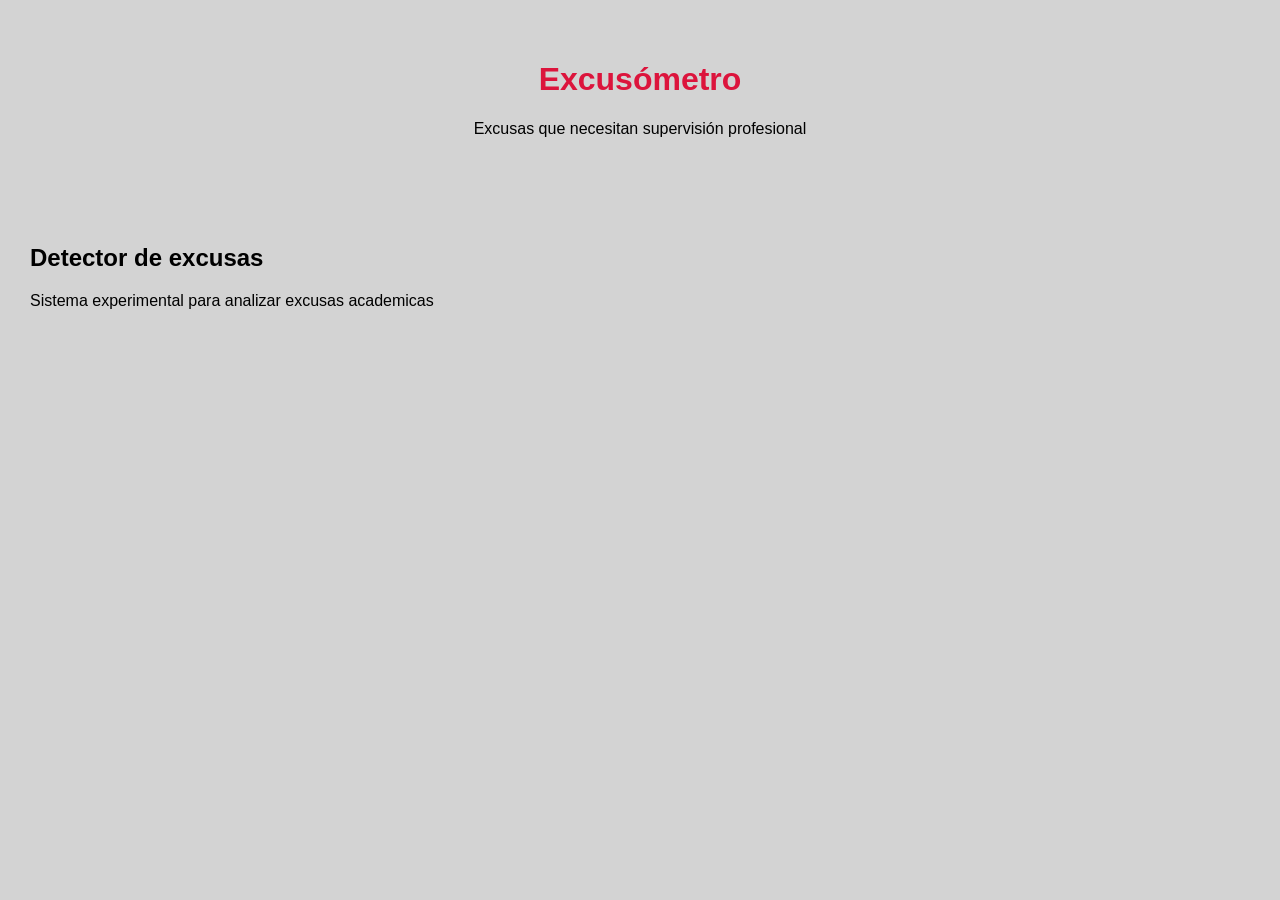
==== index.html @ a3e0cbfa "Inicio proyecto" ====
<!DOCTYPE html>
<html lang="en">
<head>
    <meta charset="UTF-8">
    <meta name="viewport" content="width=device-width, initial-scale=1.0">
    <link rel="stylesheet" href="estilos.css">
    <title>Excusómetro</title>
</head>
<body>
    <header>
    <h1>Excusómetro</h1>
    <p>Excusas que necesitan supervisión profesional</p>
    </header>

    <main>
        <h2>Detector de excusas</h2>
        <p>Sistema experimental para analizar excusas academicas</p>
    </main>
</body>

</html>
---- estilos.css ----
body{
    margin: 0;
    background-color: lightgray;
    font-family: Verdana, Geneva, Tahoma, sans-serif;
}

h1{
    color: crimson;
}

header{
    padding: 40px;
    text-align: center;
}

main{
    padding: 30px
}
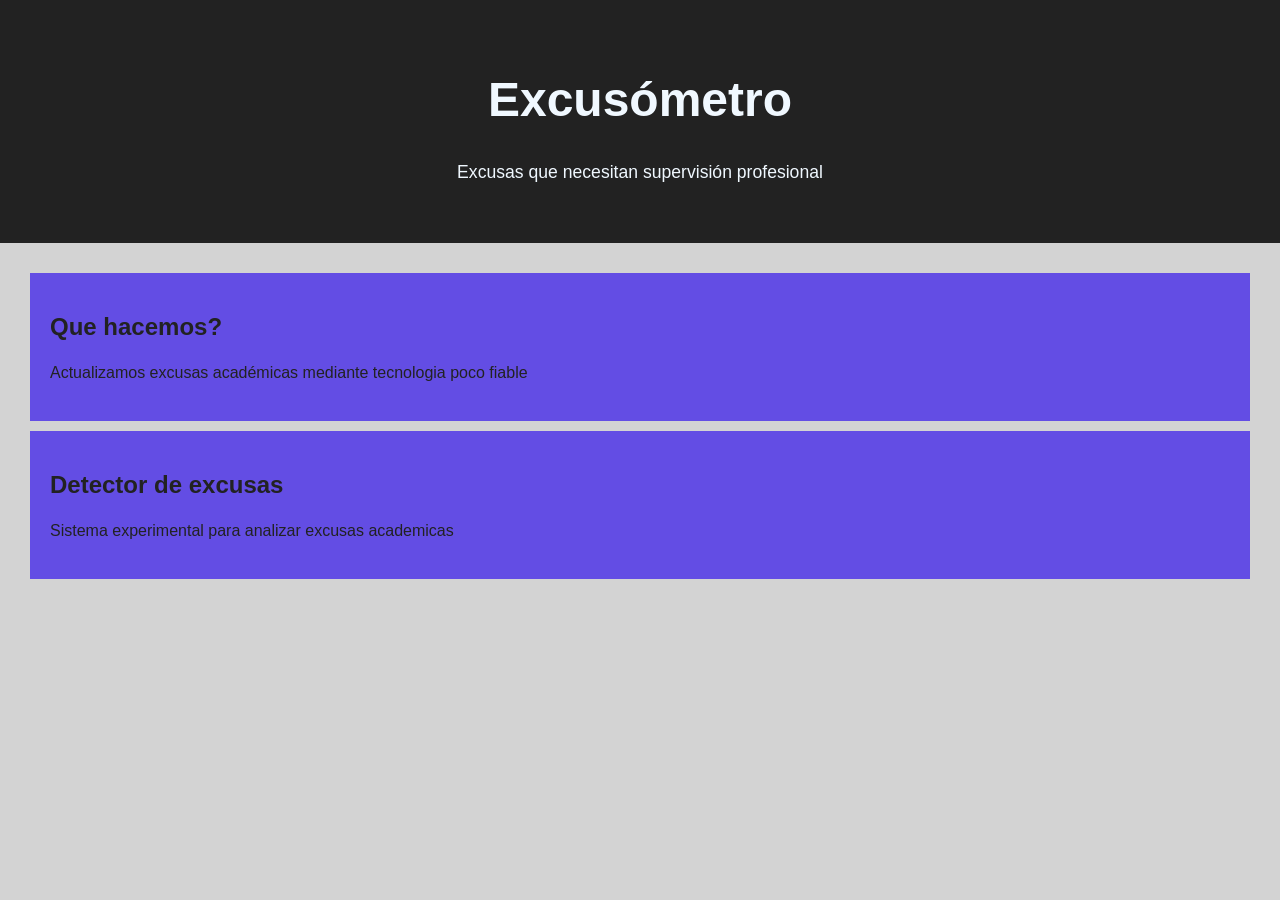
==== commit e7b3df71: "Actualització 21/09" ====
--- a/index.html
+++ b/index.html
@@ -3,9 +3,13 @@
 <head>
     <meta charset="UTF-8">
     <meta name="viewport" content="width=device-width, initial-scale=1.0">
+    <meta name="description" content="Sistema experimental de para detectar excusas de alumnos">
+    <meta name="keywords" content="excusas, estudiantes, detector, excusómetro">
+    <link rel="shortcut icon" href="Imagenes/android-brands-solid-full.svg" type="image/x-icon">
     <link rel="stylesheet" href="estilos.css">
     <title>Excusómetro</title>
 </head>
+
 <body>
     <header>
     <h1>Excusómetro</h1>
@@ -13,8 +17,14 @@
     </header>
 
     <main>
-        <h2>Detector de excusas</h2>
-        <p>Sistema experimental para analizar excusas academicas</p>
+        <section>
+            <h2>Que hacemos?</h2>
+            <p>Actualizamos excusas académicas mediante tecnologia poco fiable </p>
+        </section>
+        <section>
+            <h2>Detector de excusas</h2>
+            <p>Sistema experimental para analizar excusas academicas</p>
+        </section>
     </main>
 </body>
 
--- a/estilos.css
+++ b/estilos.css
@@ -2,17 +2,44 @@
     margin: 0;
     background-color: lightgray;
     font-family: Verdana, Geneva, Tahoma, sans-serif;
+    color: #222
 }
 
 h1{
-    color: crimson;
+    font-size: 3em;
+}
+
+p{
+    line-height: 1.5;
+}
+
+header p{
+    font-size: 1.1em;
+}
+
+h2{
+    font-size: 1.5em;
 }
 
 header{
     padding: 40px;
     text-align: center;
+    background-color: #222;
+    color: aliceblue;
 }
 
 main{
-    padding: 30px
+    padding: 30px;
+    margin: 0 auto;
+}
+
+section{
+    margin-bottom: 10px;
+    padding: 20px;
+    background-color: #3212ecb0;
+}
+
+footer{
+    padding: 20px;
+    text-align: center;
 }
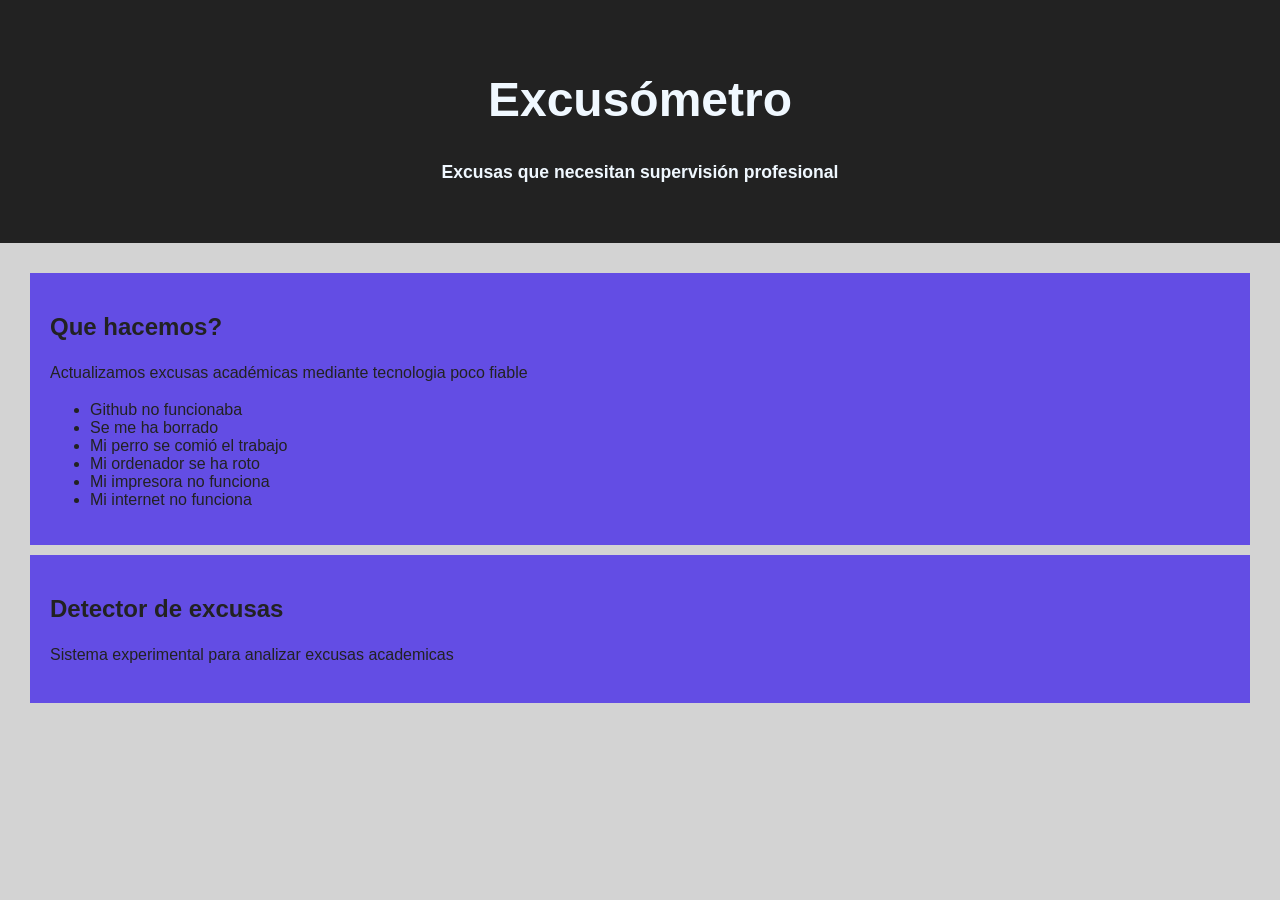
==== commit 7c387178: "Actualizacion 05/10" ====
--- a/index.html
+++ b/index.html
@@ -20,6 +20,14 @@
         <section>
             <h2>Que hacemos?</h2>
             <p>Actualizamos excusas académicas mediante tecnologia poco fiable </p>
+            <ul>
+                <li>Github no funcionaba</li>
+                <li>Se me ha borrado</li>
+                <li>Mi perro se comió el trabajo</li>
+                <li>Mi ordenador se ha roto</li>
+                <li>Mi impresora no funciona</li>
+                <li>Mi internet no funciona</li>
+            </ul>
         </section>
         <section>
             <h2>Detector de excusas</h2>
--- a/estilos.css
+++ b/estilos.css
@@ -1,3 +1,5 @@
+@import url('https://fonts.googleapis.com/css2?family=Montserrat:ital,wght@0,100..900;1,100..900&display=swap');
+
 body{
     margin: 0;
     background-color: lightgray;
@@ -15,6 +17,7 @@
 
 header p{
     font-size: 1.1em;
+    font-weight: bold;
 }
 
 h2{
@@ -30,7 +33,7 @@
 
 main{
     padding: 30px;
-    margin: 0 auto;
+    margin: auto;
 }
 
 section{
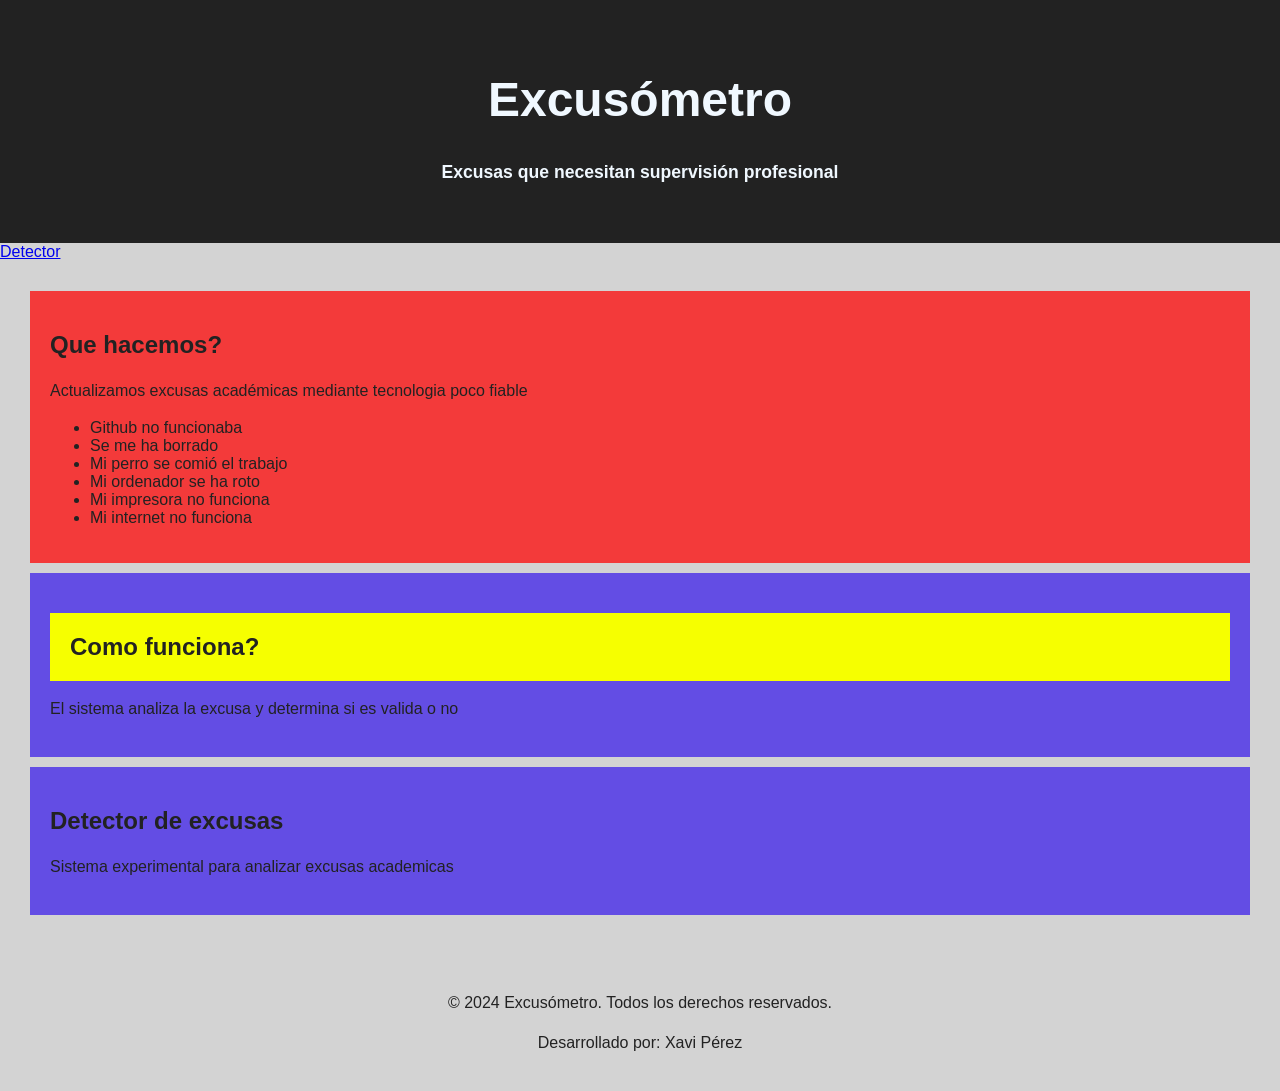
==== commit 41e4f342: "actualizacion 05/10" ====
--- a/index.html
+++ b/index.html
@@ -15,10 +15,12 @@
     <h1>Excusómetro</h1>
     <p>Excusas que necesitan supervisión profesional</p>
     </header>
-
+    <nav>
+        <a href="#">Detector</a>
+    </nav>
     <main>
-        <section>
-            <h2>Que hacemos?</h2>
+        <section class="como">
+            <h2 >Que hacemos?</h2>
             <p>Actualizamos excusas académicas mediante tecnologia poco fiable </p>
             <ul>
                 <li>Github no funcionaba</li>
@@ -30,10 +32,18 @@
             </ul>
         </section>
         <section>
+            <h2 id="como-funciona">Como funciona?</h2>
+            <p>El sistema analiza la excusa y determina si es valida o no</p>
+        </section>
+        <section>
             <h2>Detector de excusas</h2>
             <p>Sistema experimental para analizar excusas academicas</p>
         </section>
     </main>
+    <footer>
+        <p>© 2024 Excusómetro. Todos los derechos reservados.</p>
+        <p>Desarrollado por: Xavi Pérez</p>
+    </footer>
 </body>
 
 </html>
--- a/estilos.css
+++ b/estilos.css
@@ -36,6 +36,18 @@
     margin: auto;
 }
 
+.como{
+    background-color: #ff0606bd;
+    padding: 20px;
+    margin-bottom: 10px;
+}
+
+#como-funciona{
+    background-color: #f6ff00;
+    padding: 20px;
+    margin-bottom: 10px;
+}
+
 section{
     margin-bottom: 10px;
     padding: 20px;
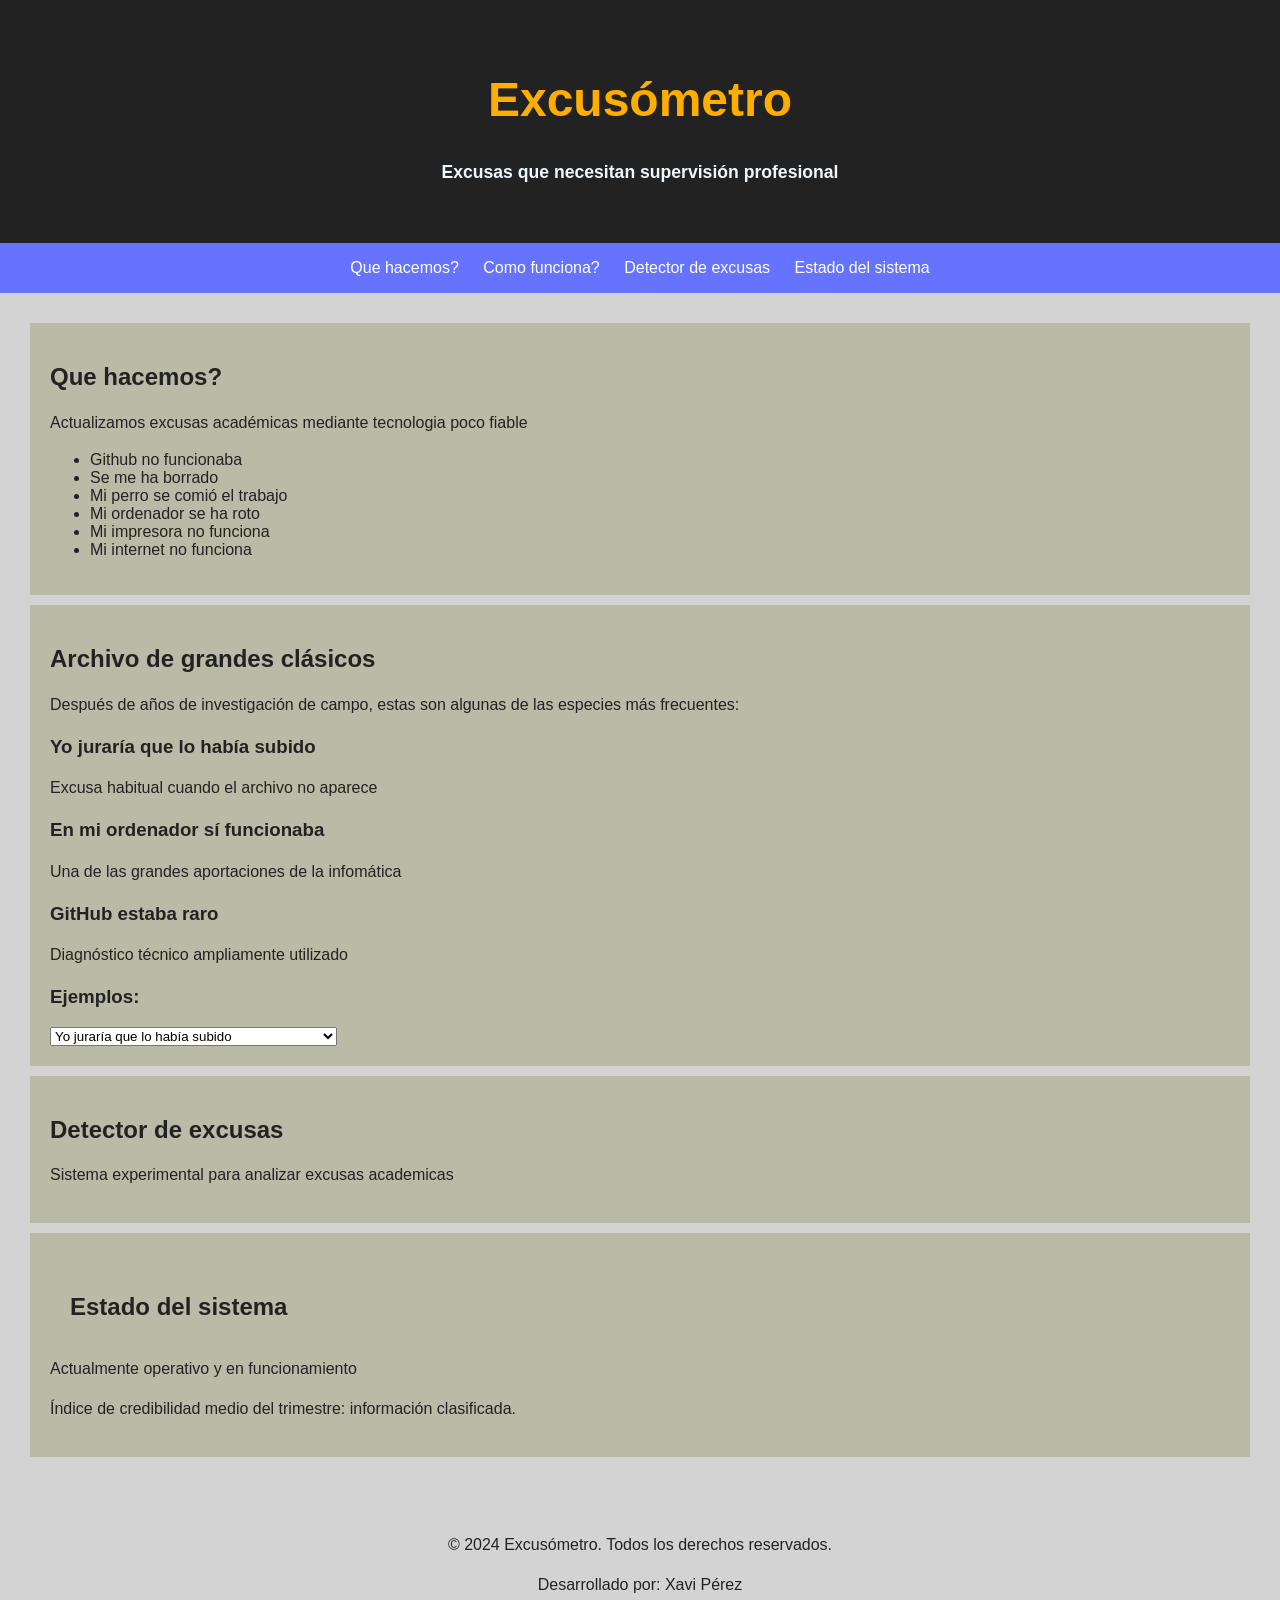
==== commit eb9ee981: "Actualizacion 19/10/2026" ====
--- a/index.html
+++ b/index.html
@@ -12,14 +12,17 @@
 
 <body>
     <header>
-    <h1>Excusómetro</h1>
+    <h1 id="titulo">Excusómetro</h1>
     <p>Excusas que necesitan supervisión profesional</p>
     </header>
     <nav>
-        <a href="#">Detector</a>
+        <a href="#que hacemos?">Que hacemos?</a>
+        <a href="#valorar-excusas">Como funciona?</a>
+        <a href="#detector-excusas">Detector de excusas</a>
+        <a href="#estado">Estado del sistema</a>
     </nav>
     <main>
-        <section class="como">
+        <section class="como"; id="que hacemos?">
             <h2 >Que hacemos?</h2>
             <p>Actualizamos excusas académicas mediante tecnologia poco fiable </p>
             <ul>
@@ -31,13 +34,44 @@
                 <li>Mi internet no funciona</li>
             </ul>
         </section>
-        <section>
-            <h2 id="como-funciona">Como funciona?</h2>
-            <p>El sistema analiza la excusa y determina si es valida o no</p>
+        <section class="como" id="valorar-excusas">
+            <h2>Archivo de grandes clásicos</h2>
+
+            <p>
+                Después de años de investigación de campo, estas son algunas de las
+                especies más frecuentes:
+            </p>
+
+            <article class="excusa">
+                <h3>Yo juraría que lo había subido</h3>
+                <p>Excusa habitual cuando el archivo no aparece </p>
+            </article>
+            <article class="excusa">
+                <h3>En mi ordenador sí funcionaba</h3>
+                <p>Una de las grandes aportaciones de la infomática</p>
+            </article>
+            <article class="excusa">
+                <h3>GitHub estaba raro</h3>
+                <p>Diagnóstico técnico ampliamente utilizado </p>
+            </article>
+            <h3 id="ejemplos">Ejemplos:</h3>
+<select id="excusa">
+    <option value="yo-juraria">Yo juraría que lo había subido</option>
+    <option value="en-mi-ordenador">En mi ordenador sí funcionaba</option>
+    <option value="github-raro">GitHub estaba raro</option>
+    <option value="pensaba-para-la-semana-que-viene">Pensaba que era para la semana que viene</option>
+    <option value="lo-tenia-hecho">Lo tenía hecho, pero no encuentro el archivo</option>
+</select>
+
         </section>
-        <section>
+        <section id="detector-excusas">
             <h2>Detector de excusas</h2>
             <p>Sistema experimental para analizar excusas academicas</p>
+        </section>
+        <section id="estado">
+            <h2 id="estado-2">Estado del sistema</h2>
+            <p>Actualmente operativo y en funcionamiento</p>
+            <p>Índice de credibilidad medio del trimestre: información clasificada.</p>
         </section>
     </main>
     <footer>
--- a/estilos.css
+++ b/estilos.css
@@ -1,5 +1,7 @@
 @import url('https://fonts.googleapis.com/css2?family=Montserrat:ital,wght@0,100..900;1,100..900&display=swap');
-
+#titulo{
+color: #ffae00; 
+}
 body{
     margin: 0;
     background-color: lightgray;
@@ -36,22 +38,48 @@
     margin: auto;
 }
 
+nav{
+    background-color: #6673ff;
+    padding: 16px;
+    text-align: center;
+}
+
+nav a{
+    color: white;
+    text-decoration: none;
+    margin: 0 10px;
+}
+
+nav a:hover{
+    color: rgb(254, 248, 65);
+}
 .como{
-    background-color: #ff0606bd;
+    background-color: #babba7;
     padding: 20px;
     margin-bottom: 10px;
 }
 
 #como-funciona{
-    background-color: #f6ff00;
+    background-color: #babba7;
     padding: 20px;
     margin-bottom: 10px;
 }
 
+#estado{
+    background-color: #babba7;
+    padding: 20px;
+    margin-bottom: 10px;
+}
+
+#estado-2{
+    background-color: #babba7;
+    padding: 20px;
+    margin-bottom: 10px;
+}
 section{
     margin-bottom: 10px;
     padding: 20px;
-    background-color: #3212ecb0;
+    background-color: #babba7;
 }
 
 footer{
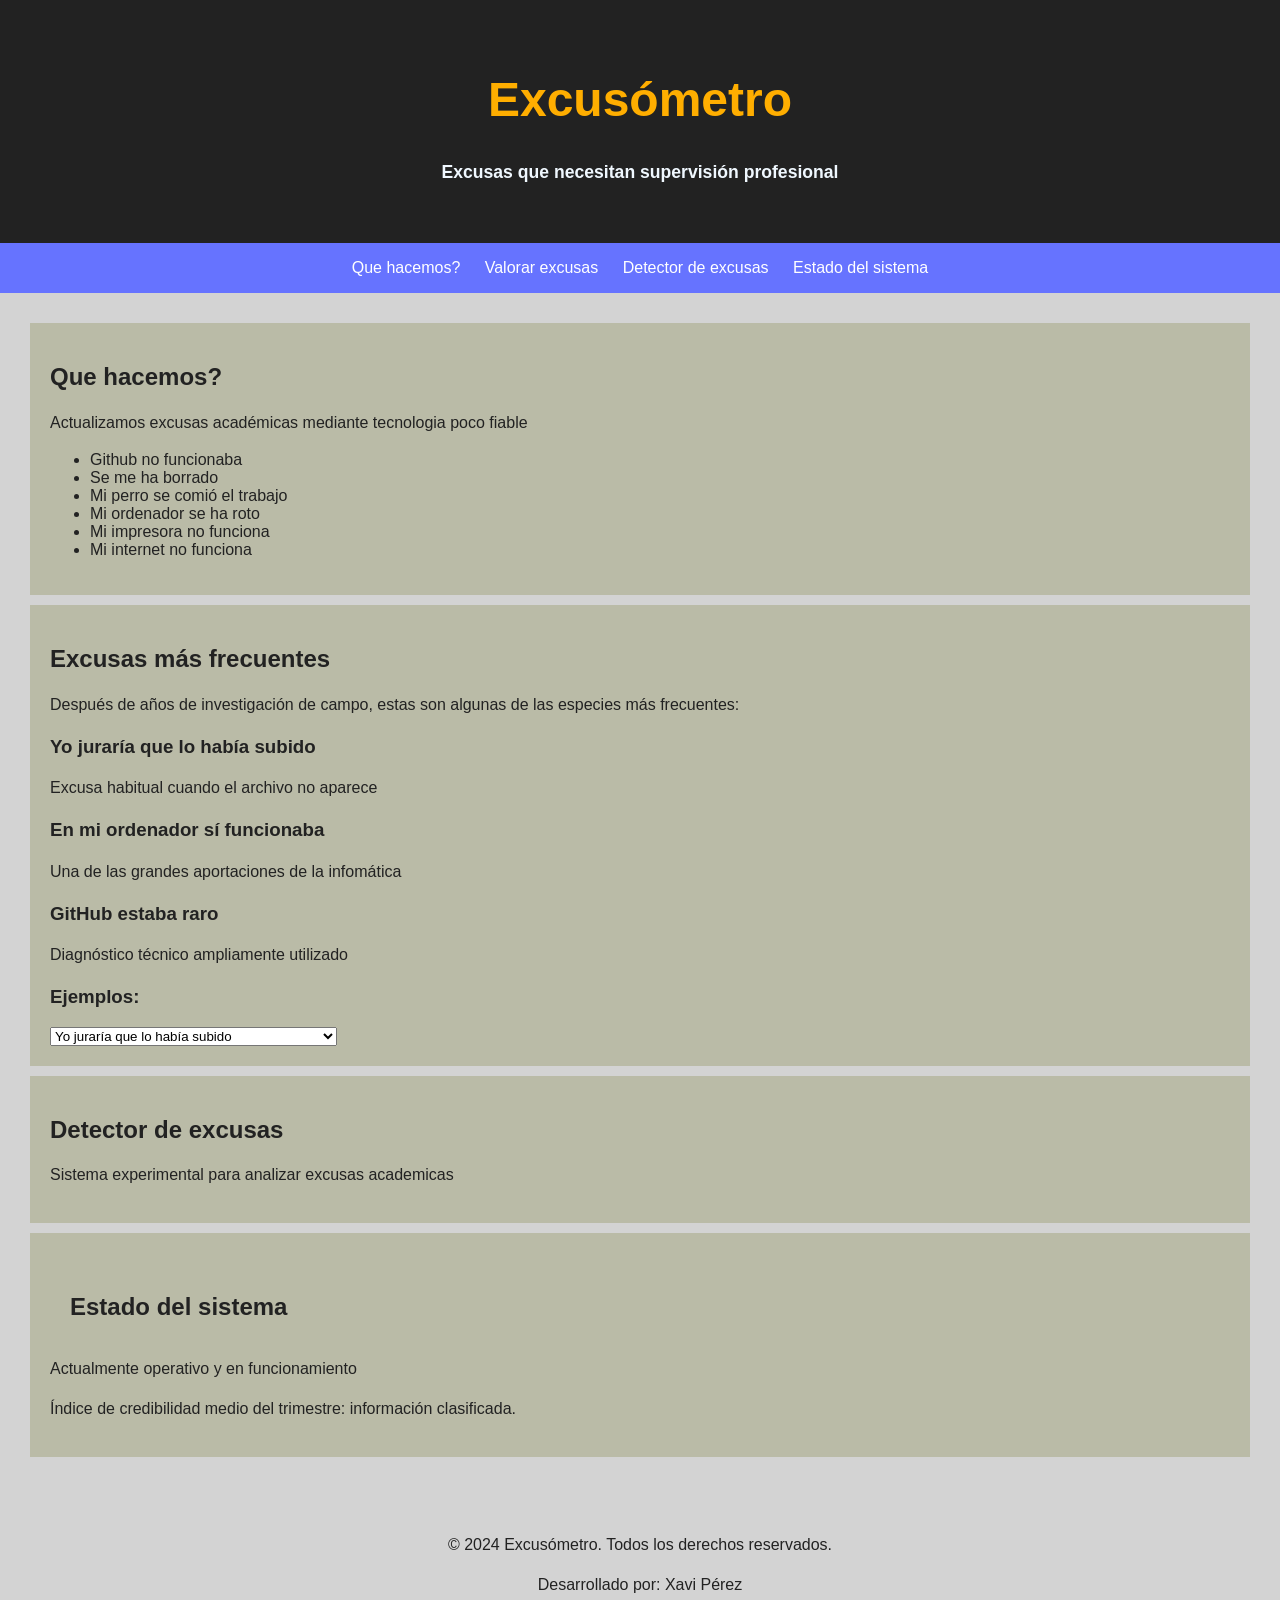
==== commit db0753f9: "Actualizacion 20/10" ====
--- a/index.html
+++ b/index.html
@@ -17,7 +17,7 @@
     </header>
     <nav>
         <a href="#que hacemos?">Que hacemos?</a>
-        <a href="#valorar-excusas">Como funciona?</a>
+        <a href="#valorar-excusas">Valorar excusas</a>
         <a href="#detector-excusas">Detector de excusas</a>
         <a href="#estado">Estado del sistema</a>
     </nav>
@@ -35,7 +35,7 @@
             </ul>
         </section>
         <section class="como" id="valorar-excusas">
-            <h2>Archivo de grandes clásicos</h2>
+            <h2>Excusas más frecuentes</h2>
 
             <p>
                 Después de años de investigación de campo, estas son algunas de las
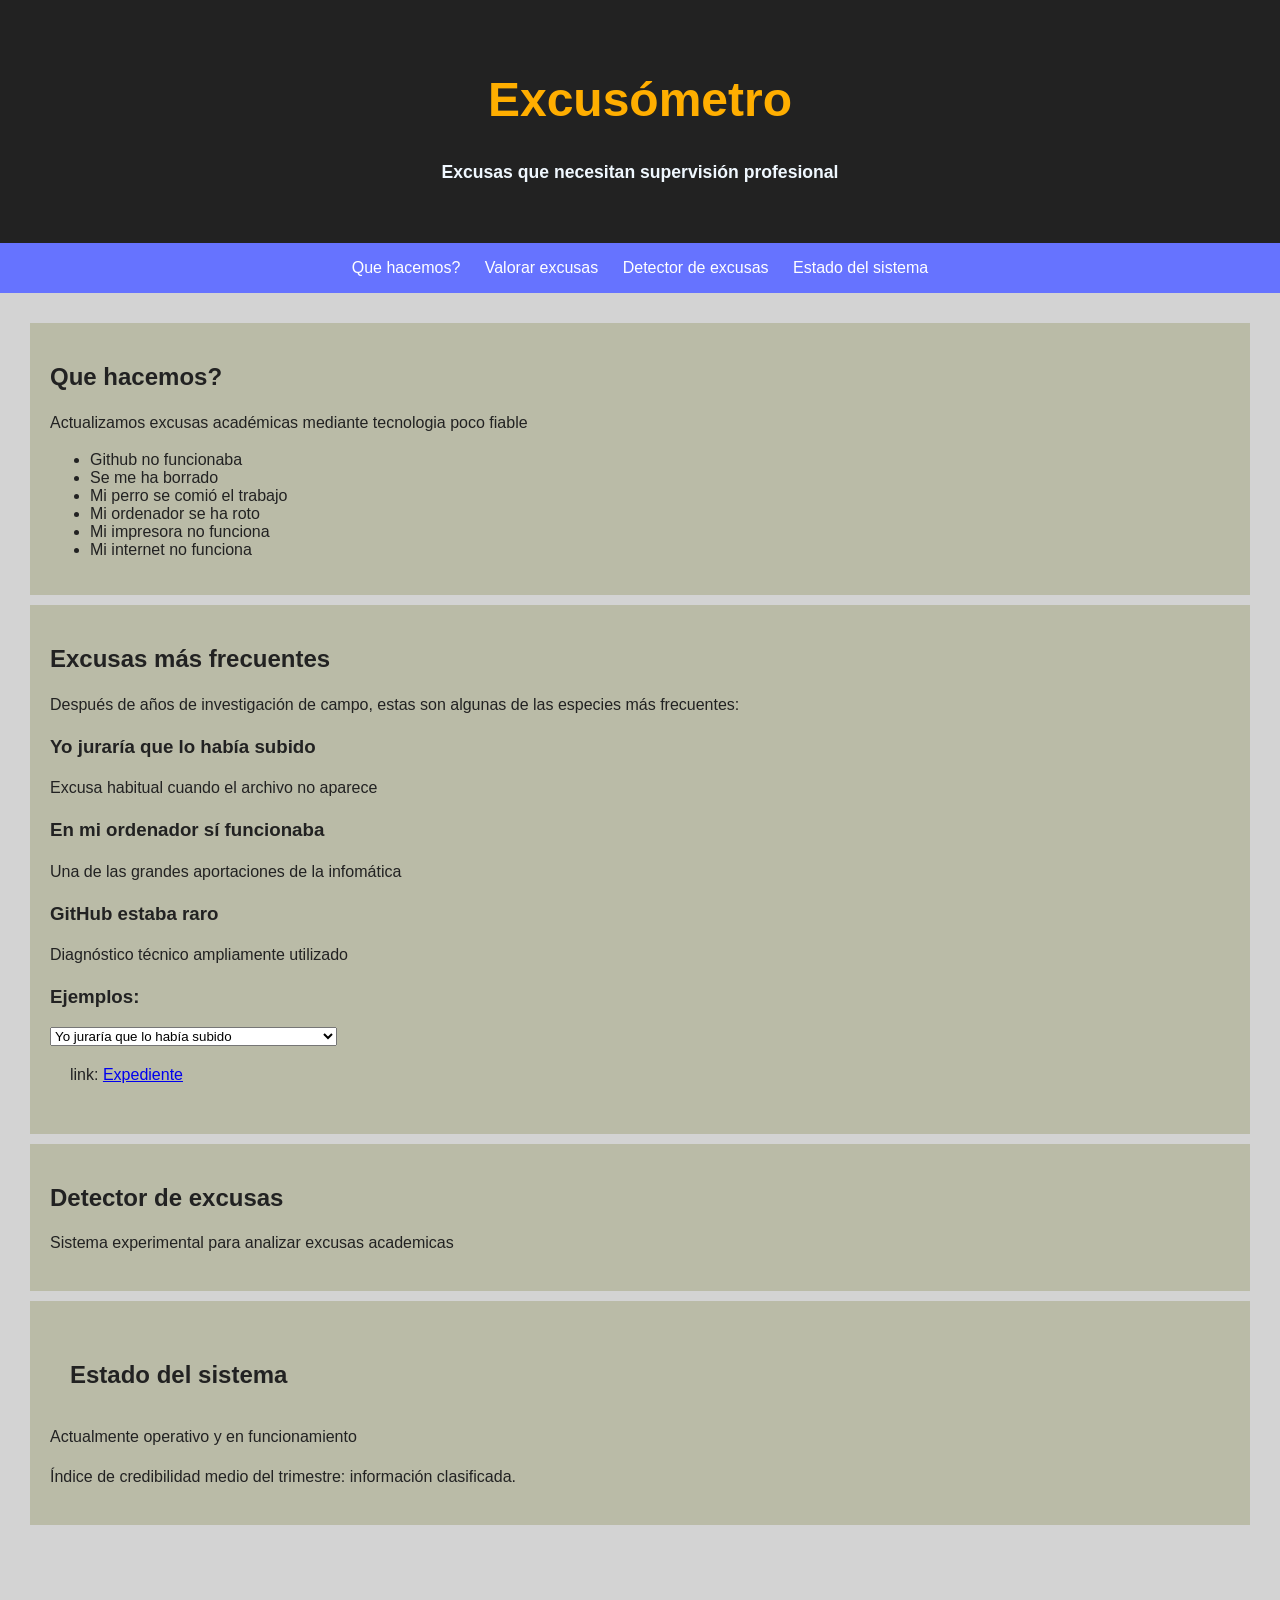
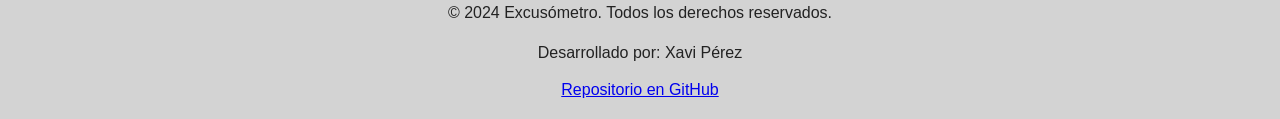
==== commit 066c2659: "Nova branca (26/10)" ====
--- a/index.html
+++ b/index.html
@@ -62,7 +62,9 @@
     <option value="pensaba-para-la-semana-que-viene">Pensaba que era para la semana que viene</option>
     <option value="lo-tenia-hecho">Lo tenía hecho, pero no encuentro el archivo</option>
 </select>
-
+  <section>
+    link: <a href="expediente.html">Expediente</a>
+  </section>  
         </section>
         <section id="detector-excusas">
             <h2>Detector de excusas</h2>
@@ -77,6 +79,7 @@
     <footer>
         <p>© 2024 Excusómetro. Todos los derechos reservados.</p>
         <p>Desarrollado por: Xavi Pérez</p>
+        <a href="https://github.com/xavisauque1/XaviPerez_Excusometro/tree/desarrollo">Repositorio en GitHub</a>
     </footer>
 </body>
 
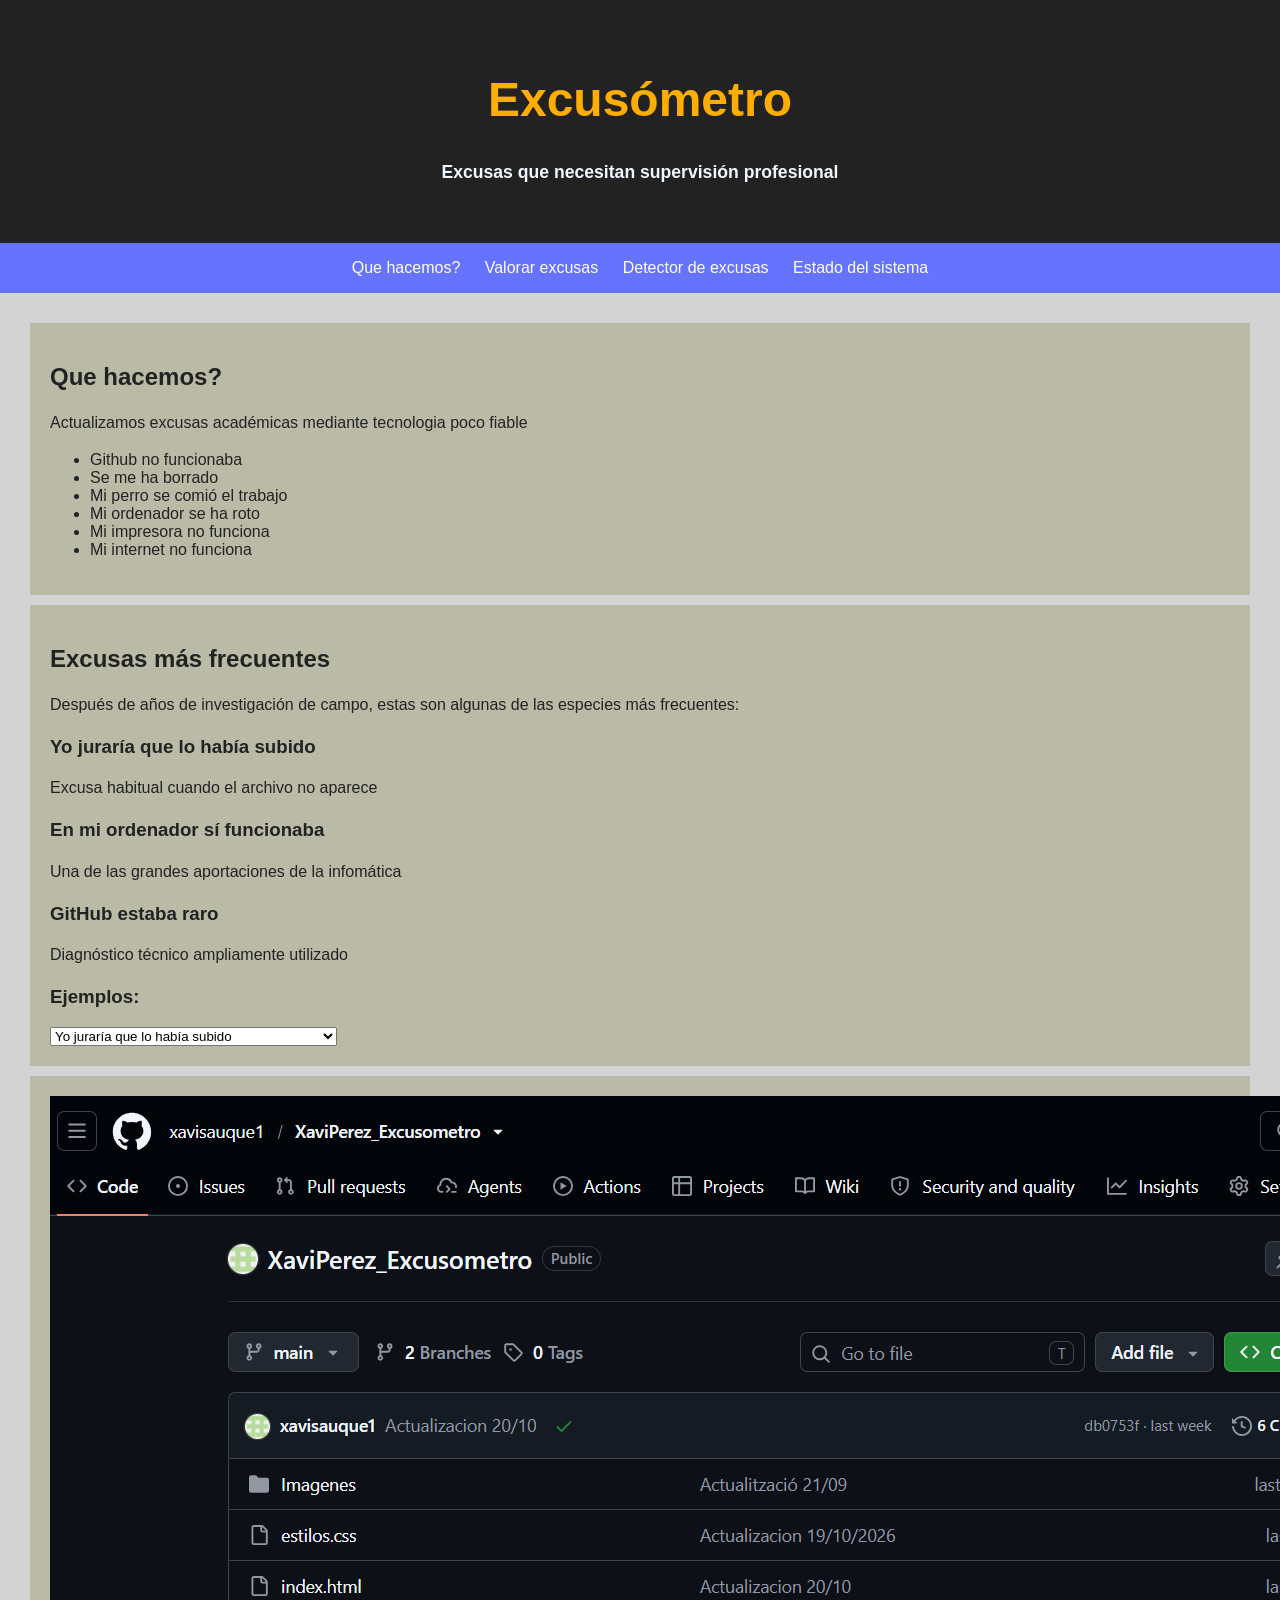
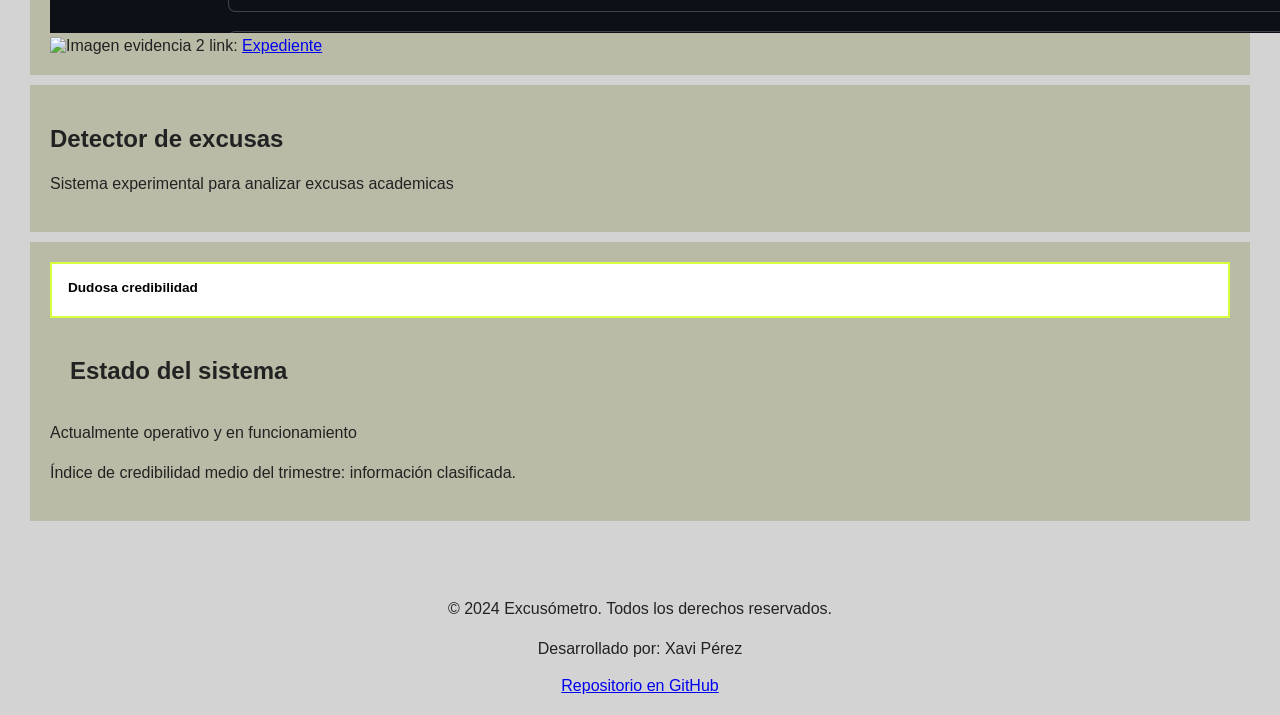
==== commit 65e1ccb3: "actualizacion(2/11)" ====
--- a/index.html
+++ b/index.html
@@ -62,15 +62,21 @@
     <option value="pensaba-para-la-semana-que-viene">Pensaba que era para la semana que viene</option>
     <option value="lo-tenia-hecho">Lo tenía hecho, pero no encuentro el archivo</option>
 </select>
-  <section>
+</section>
+  <section class="evidencias">
+    <img src="Imagenes/expediente1.png" alt="Imagen evidencia 1">
+    <img src="ruta/a/imagen2.jpg" alt="Imagen evidencia 2">
     link: <a href="expediente.html">Expediente</a>
   </section>  
-        </section>
+        
         <section id="detector-excusas">
             <h2>Detector de excusas</h2>
             <p>Sistema experimental para analizar excusas academicas</p>
         </section>
         <section id="estado">
+            <div class="dato-estado">
+            <span class="etiqueta">Dudosa credibilidad</span>
+            </div>
             <h2 id="estado-2">Estado del sistema</h2>
             <p>Actualmente operativo y en funcionamiento</p>
             <p>Índice de credibilidad medio del trimestre: información clasificada.</p>
--- a/estilos.css
+++ b/estilos.css
@@ -85,4 +85,55 @@
 footer{
     padding: 20px;
     text-align: center;
+}
+
+.expediente header{
+    background-image: url('ruta/a/Fondo-expediente.png');
+    background-size: cover;
+    background-position: center;
+}
+
+.evidencia{
+    background-color: #f4fb73;
+    padding: 1em;
+    margin: 1.5em 0;
+}
+
+.evidencia img{
+    width: 100%;
+    height: auto;
+}
+
+.dato-estado{
+    background-color: #ffffff;
+    color: #000000;
+    padding: 1em;
+    margin-bottom: 0.75em;
+    border: 0.15em solid #d7ff3f;
+    width: 100%;
+    box-sizing: border-box;
+}
+
+.etiqueta{
+    font-weight: 700;
+    display: block;
+    font-size: 0.85em;
+    margin-bottom: .3em;
+}
+
+.valor{
+    color: crimson;
+    display: inline-block;
+    background-color: #d7ff3f;
+    padding: .3em .6em;
+    border: 0.1em solid #11a743;
+}
+
+.nivel-credibilidad{
+    background-color: crimson;
+    color: #ffffff;
+    padding: 0.5em;
+    margin-top: 0.5em;
+    border: 0.1em solid #11a743;
+    display: inline-block;
 }
